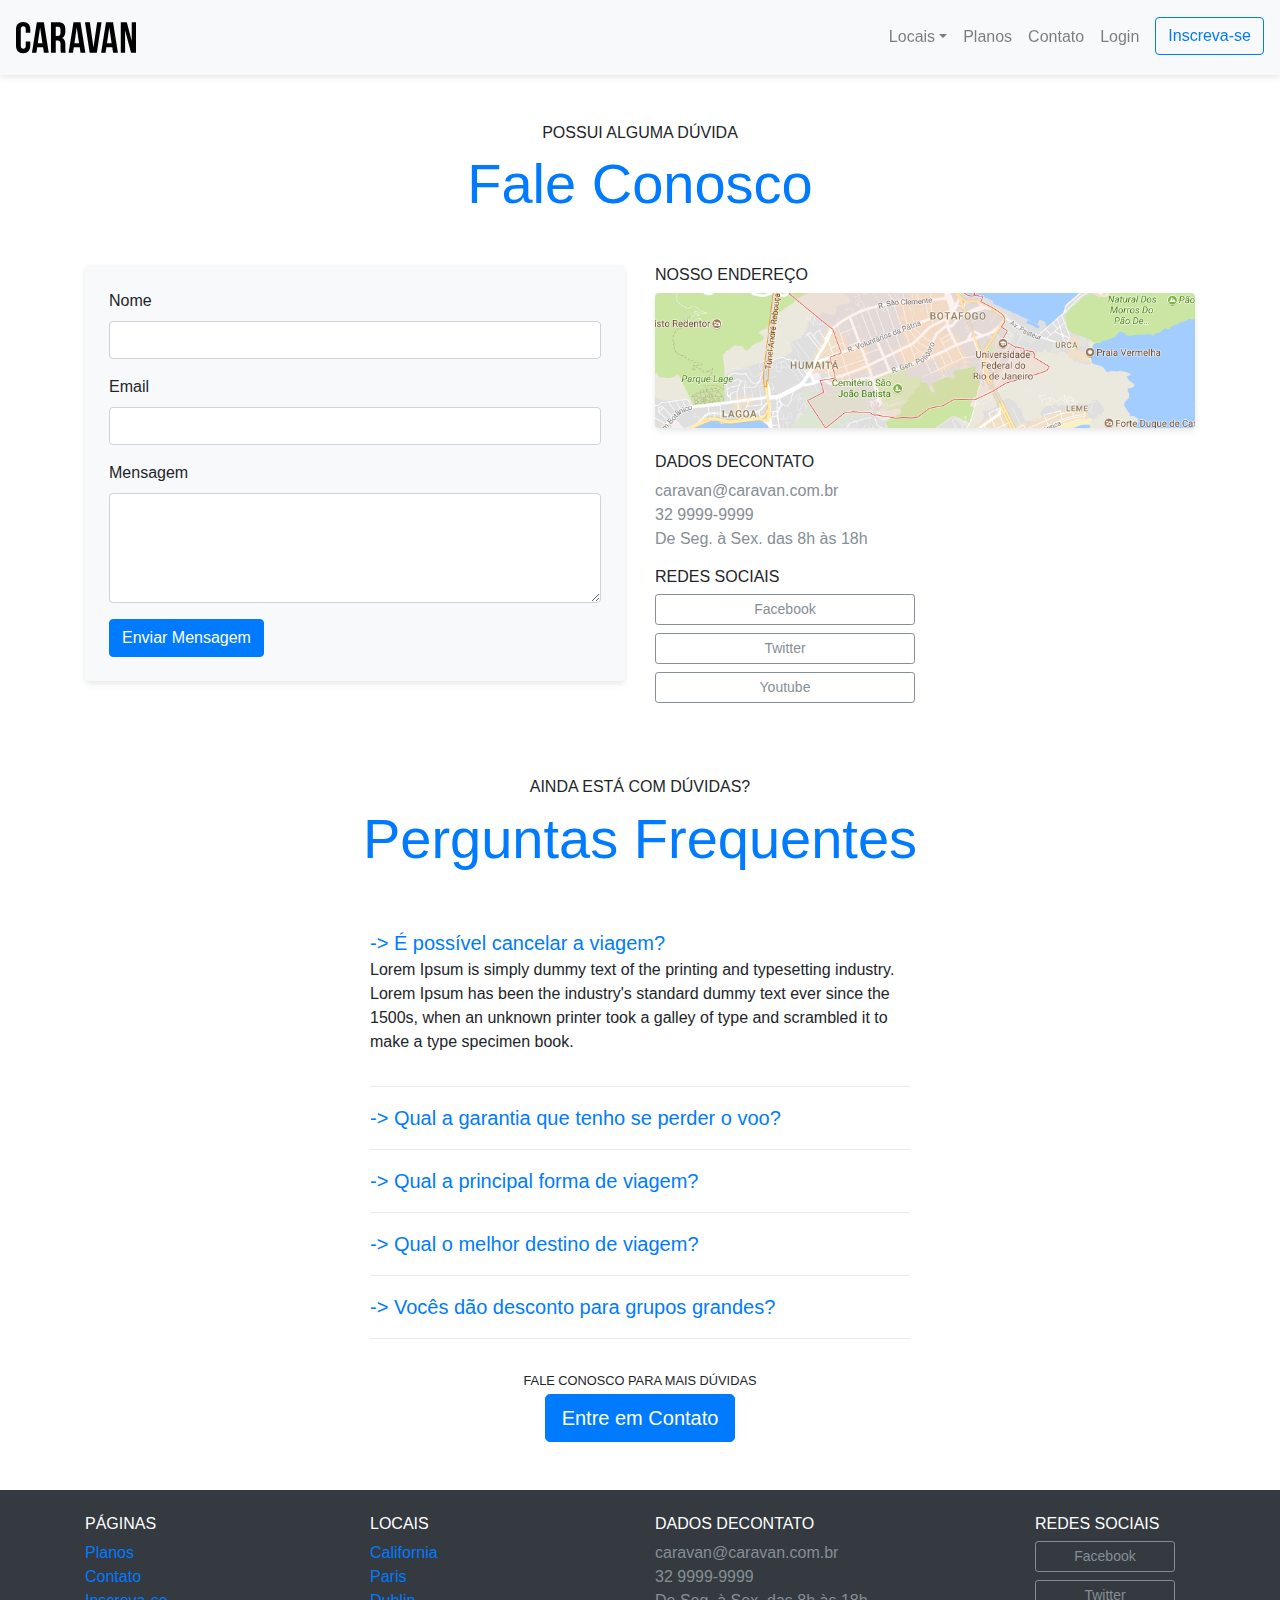
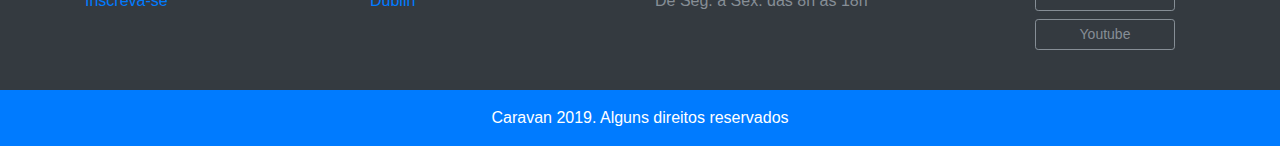
==== contato.html @ 01e226a4 "desenvolvido página de contato" ====
<!DOCTYPE html>
<html>

<head>
  <title>Caravan</title>

  <meta charset="utf-8" />
  <meta name="viewport" content="width=device-width, initial-scale=1, shrink-to-fit=no" />

  <link rel="stylesheet" href="css/bootstrap.css" />
  <link rel="stylesheet" href="css/style.css" />
</head>

<body>
  <!-- Modal -->

  <div class="modal fade" id="modalLogin" data-backdrop="static" tabindex="-1" role="dialog"
    aria-labelledby="modalLoginTitutlo" aria-hidden="true">
    <div class="modal-dialog" role="document">
      <div class="modal-content">
        <div class="modal-header">
          <h5 class="modal-title" id="modalLoginTitutlo">
            Entre na sua Conta
          </h5>
          <button type="button" class="close" data-dismiss="modal" aria-label="Close">
            <span aria-hidden="true">&times;</span>
          </button>
        </div>
        <div class="modal-body">
          <form>
            <div class="form-group">
              <label for="loginEmail">Email</label>
              <input type="email" class="form-control" id="loginEmail" />
            </div>
            <div class="form-group">
              <label for="loginSenha">Password</label>
              <input type="password" class="form-control" id="loginSenha" />
            </div>
            <button type="submit" class="btn btn-primary">
              Entrar na Conta
            </button>
            <small class="form-text text-muted">Esqueceu a senha? <a href="#">Clique aqui</a></small>
          </form>
        </div>
      </div>
    </div>
  </div>

  <!--Fim Modal-->

  <nav class="navbar navbar-expand-md navbar-light bg-light fixed-top py-3 box-shadow">
    <a href="index.html" class="navbar-brand"><img src="img/caravan.svg" alt="Caravan" /></a>
    <button class="navbar-toggler" type="button" data-toggle="collapse" data-target="#navbarSupportedContent"
      aria-controls="navbarSupportedContent" aria-expanded="false" aria-label="Abrir Navegação">
      <span class="navbar-toggler-icon"></span>
    </button>

    <div class="collapse navbar-collapse" id="navbarSupportedContent">
      <ul class="navbar-nav ml-auto">
        <li class="nav-item dropdown">
          <a class="nav-link dropdown-toggle" href="#" id="navbarDropdown" role="button" data-toggle="dropdown"
            aria-haspopup="true" aria-expanded="false">Locais</a>
          <div class="dropdown-menu" aria-labelledby="navbarDropdown">
            <a class="dropdown-item" href="local.html">California</a>
            <a class="dropdown-item" href="local.html">Paris</a>
            <a class="dropdown-item" href="local.html">Dublin</a>
          </div>
        </li>
        <li class="nav-item">
          <a class="nav-link" href="planos.html">Planos</a>
        </li>
        <li class="nav-item">
          <a class="nav-link" href="contato.html">Contato</a>
        </li>
        <li class="nav-item">
          <a class="nav-link" href="#" data-toggle="modal" data-target="#modalLogin">Login</a>
        </li>
        <li class="nav-item">
          <a class="btn btn-outline-primary ml-md-2" href="inscricao.html">Inscreva-se</a>
        </li>
      </ul>
    </div>
  </nav>

  <section class="container">
    <div class="my-5 text-center">
      <span class="h6 d-block">POSSUI ALGUMA DÚVIDA</span>
      <h2 class="display-4 text-primary">Fale Conosco</h2>
    </div>
    <div class="row">
      <div class="col-lg mb-5">
        <form class="bg-light rounded p-4 box-shadow">
          <div class="form-group">
            <label for="clienteNome">Nome</label>
            <input type="text" class="form-control" id="clienteNome">
          </div>
          <div class="form-group">
            <label for="clienteEmail">Email</label>
            <input type="email" class="form-control" id="clienteEmail">
          </div>
          <div class="form-group">
            <label for="clienteMensagem">Mensagem</label>
            <textarea class="form-control" id="clienteMensagem" rows="4"></textarea>
          </div>


          <button type="submit" class="btn btn-primary">Enviar Mensagem</button>
        </form>
      </div>
      <div class="col-lg">

        <h2 class="h6">NOSSO ENDEREÇO</h2>
        <a href="#">
          <img class="img-fluid box-shadow rounded mb-4" src="img/mapa.png" alt="Endereço da Empresa">
        </a>

        <h2 class="h6">DADOS DECONTATO</h2>
        <ul class="list-unstyled text-secondary">
          <li>caravan@caravan.com.br</li>
          <li>32 9999-9999</li>
          <li>De Seg. à Sex. das 8h às 18h</li>
        </ul>

        <h2 class="h6">REDES SOCIAIS</h2>
        <ul class="list-unstyled text-secondary" style="max-width: 260px;">
          <li>
            <a href="#" class="btn btn-outline-secondary btn-sm btn-block mb-2">Facebook</a>
          </li>
          <li>
            <a href="#" class="btn btn-outline-secondary btn-sm btn-block mb-2">Twitter</a>
          </li>
          <li>
            <a href="#" class="btn btn-outline-secondary btn-sm btn-block mb-2">Youtube</a>
          </li>
        </ul>
      </div>
    </div>
    </div>
  </section>

  <section class="container">
    <div class="my-5 text-center">
      <span class="h6 d-block">AINDA ESTÁ COM DÚVIDAS?</span>
      <h2 class="display-4 text-primary">Perguntas Frequentes</h2>
    </div>

    <div class="row justify-content-center">
      <div class="col-md-6" id="perguntasFrequentes" data-children=".pergunta">
        <div class="pergunta py-2">
          <a class="lead" data-toggle="collapse" data-parent="#perguntasFrequentes" href="#pergunta1"
            arial-expanded="true" aria-controls="pergunta1">-> É possível cancelar a viagem?</a>
          <div id="pergunta1" class="collapse show" role="tabpanel">
            <p>
              Lorem Ipsum is simply dummy text of the printing and typesetting
              industry. Lorem Ipsum has been the industry's standard dummy
              text ever since the 1500s, when an unknown printer took a galley
              of type and scrambled it to make a type specimen book.
            </p>
          </div>
        </div>

        <div class="dropdown-divider"></div>
        <div class="pergunta py-2">
          <a class="lead" data-toggle="collapse" data-parent="#perguntasFrequentes" href="#pergunta2"
            arial-expanded="true" aria-controls="pergunta2">-> Qual a garantia que tenho se perder o voo?</a>
          <div id="pergunta2" class="collapse" role="tabpanel">
            <p>
              Lorem Ipsum is simply dummy text of the printing and typesetting
              industry. Lorem Ipsum has been the industry's standard dummy
              text ever since the 1500s, when an unknown printer took a galley
              of type and scrambled it to make a type specimen book.
            </p>
          </div>
        </div>

        <div class="dropdown-divider"></div>
        <div class="pergunta py-2">
          <a class="lead" data-toggle="collapse" data-parent="#perguntasFrequentes" href="#pergunta3"
            arial-expanded="true" aria-controls="pergunta3">-> Qual a principal forma de viagem?</a>
          <div id="pergunta3" class="collapse" role="tabpanel">
            <p>
              Lorem Ipsum is simply dummy text of the printing and typesetting
              industry. Lorem Ipsum has been the industry's standard dummy
              text ever since the 1500s, when an unknown printer took a galley
              of type and scrambled it to make a type specimen book.
            </p>
          </div>
        </div>

        <div class="dropdown-divider"></div>
        <div class="pergunta py-2">
          <a class="lead" data-toggle="collapse" data-parent="#perguntasFrequentes" href="#pergunta4"
            arial-expanded="true" aria-controls="pergunta4">-> Qual o melhor destino de viagem?</a>
          <div id="pergunta4" class="collapse" role="tabpanel">
            <p>
              Lorem Ipsum is simply dummy text of the printing and typesetting
              industry. Lorem Ipsum has been the industry's standard dummy
              text ever since the 1500s, when an unknown printer took a galley
              of type and scrambled it to make a type specimen book.
            </p>
          </div>
        </div>

        <div class="dropdown-divider"></div>
        <div class="pergunta py-2">
          <a class="lead" data-toggle="collapse" data-parent="#perguntasFrequentes" href="#pergunta5"
            arial-expanded="true" aria-controls="pergunta5">-> Vocês dão desconto para grupos grandes?</a>
          <div id="pergunta5" class="collapse" role="tabpanel">
            <p>
              Lorem Ipsum is simply dummy text of the printing and typesetting
              industry. Lorem Ipsum has been the industry's standard dummy
              text ever since the 1500s, when an unknown printer took a galley
              of type and scrambled it to make a type specimen book.
            </p>
          </div>
        </div>
        <div class="dropdown-divider"></div>
      </div>
    </div>
    <div class="text-center my-4">
      <p class="small m-1">FALE CONOSCO PARA MAIS DÚVIDAS</p>
      <a class="btn btn-primary btn-lg" href="contato.html">Entre em Contato</a>
    </div>
  </section>

  <footer class="bg-dark text-white mt-5">
    <div class="container py-4">
      <div class="row">
        <div class="col-md-3 col-6">
          <h4 class="h6">PÁGINAS</h4>
          <ul class="list-unstyled">
            <li><a href="planos.html">Planos</a></li>
            <li><a href="contato.html">Contato</a></li>
            <li><a href="inscricao.html">Inscreva-se</a></li>
          </ul>
        </div>
        <div class="col-md-3 col-6">
          <h4 class="h6">LOCAIS</h4>
          <ul class="list-unstyled">
            <li><a href="local.html">California</a></li>
            <li><a href="local.html">Paris</a></li>
            <li><a href="local.html">Dublin</a></li>
          </ul>
        </div>
        <div class="col-md-4">
          <h4 class="h6">DADOS DECONTATO</h4>
          <ul class="list-unstyled text-secondary">
            <li>caravan@caravan.com.br</li>
            <li>32 9999-9999</li>
            <li>De Seg. à Sex. das 8h às 18h</li>
          </ul>
        </div>
        <div class="col-md-2">
          <h4 class="h6">REDES SOCIAIS</h4>
          <ul class="list-unstyled text-secondary">
            <li>
              <a href="#" style="max-width: 140px;" class="btn btn-outline-secondary btn-sm btn-block mb-2">Facebook</a>
            </li>
            <li>
              <a href="#" style="max-width: 140px;" class="btn btn-outline-secondary btn-sm btn-block mb-2">Twitter</a>
            </li>
            <li>
              <a href="#" style="max-width: 140px;" class="btn btn-outline-secondary btn-sm btn-block mb-2">Youtube</a>
            </li>
          </ul>
        </div>
      </div>
    </div>
    <div class="bg-primary text-center py-3">
      <p class="mb-0">Caravan 2019. Alguns direitos reservados</p>
    </div>
  </footer>

  <script type="text/javascript" src="js/jquery-3.2.1.slim.min.js"></script>
  <script type="text/javascript" src="js/popper.min.js"></script>
  <script type="text/javascript" src="js/bootstrap.js"></script>
  <script type="text/javascript" src="js/app.js"></script>
</body>

</html>
---- css/style.css ----
body {
  padding-top: 75px;
}

.box-shadow {
  box-shadow: 0 2px 4px 0 rgba(0, 0, 0, 0.05), 0 4px 8px 0 rgba(0, 0, 0, 0.05);
}

#home-quote {
  background: url("../img//bg-quote.jpg") center center;
  background-size: cover;
}

@media (max-width: 767px) {
  #home-quote .display-4 {
    font-size: 2.5rem;
  }

  body {
    padding-top: 0px;
  }
  .fixed-top {
    position: relative;
  }
}

.lista-plano li + li {
  border-top: 1px solid rgba(0, 0, 0, 0.2);
}

.lista-plano li {
  padding: 1rem;
}
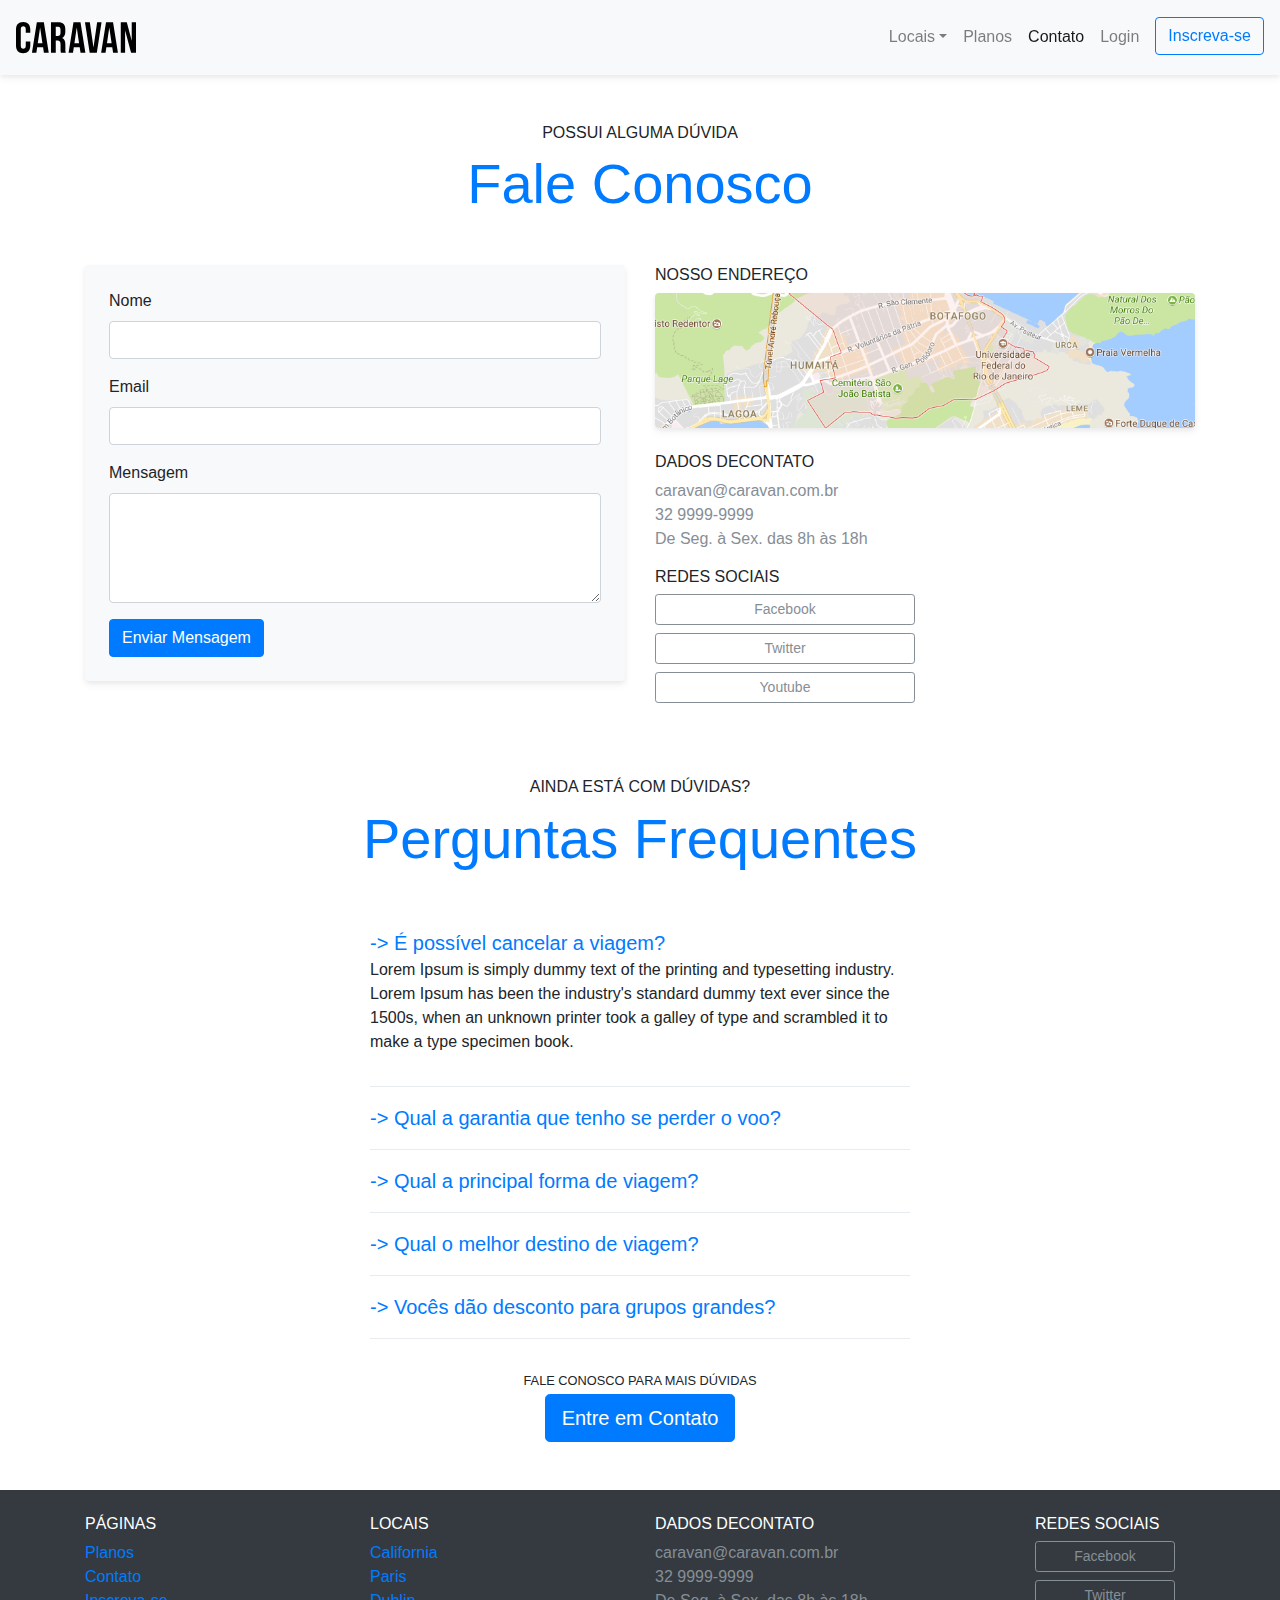
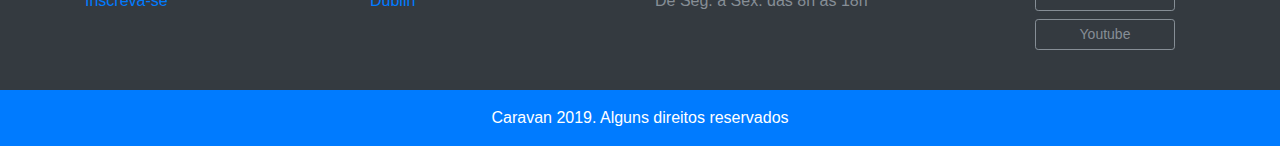
==== commit 14912462: "ajuste página de contato" ====
--- a/contato.html
+++ b/contato.html
@@ -2,7 +2,7 @@
 <html>
 
 <head>
-  <title>Caravan</title>
+  <title>Caravan - Contato</title>
 
   <meta charset="utf-8" />
   <meta name="viewport" content="width=device-width, initial-scale=1, shrink-to-fit=no" />
@@ -70,7 +70,7 @@
           <a class="nav-link" href="planos.html">Planos</a>
         </li>
         <li class="nav-item">
-          <a class="nav-link" href="contato.html">Contato</a>
+          <a class="nav-link active" href="contato.html">Contato</a>
         </li>
         <li class="nav-item">
           <a class="nav-link" href="#" data-toggle="modal" data-target="#modalLogin">Login</a>
@@ -85,7 +85,7 @@
   <section class="container">
     <div class="my-5 text-center">
       <span class="h6 d-block">POSSUI ALGUMA DÚVIDA</span>
-      <h2 class="display-4 text-primary">Fale Conosco</h2>
+      <h1 class="display-4 text-primary">Fale Conosco</h1>
     </div>
     <div class="row">
       <div class="col-lg mb-5">
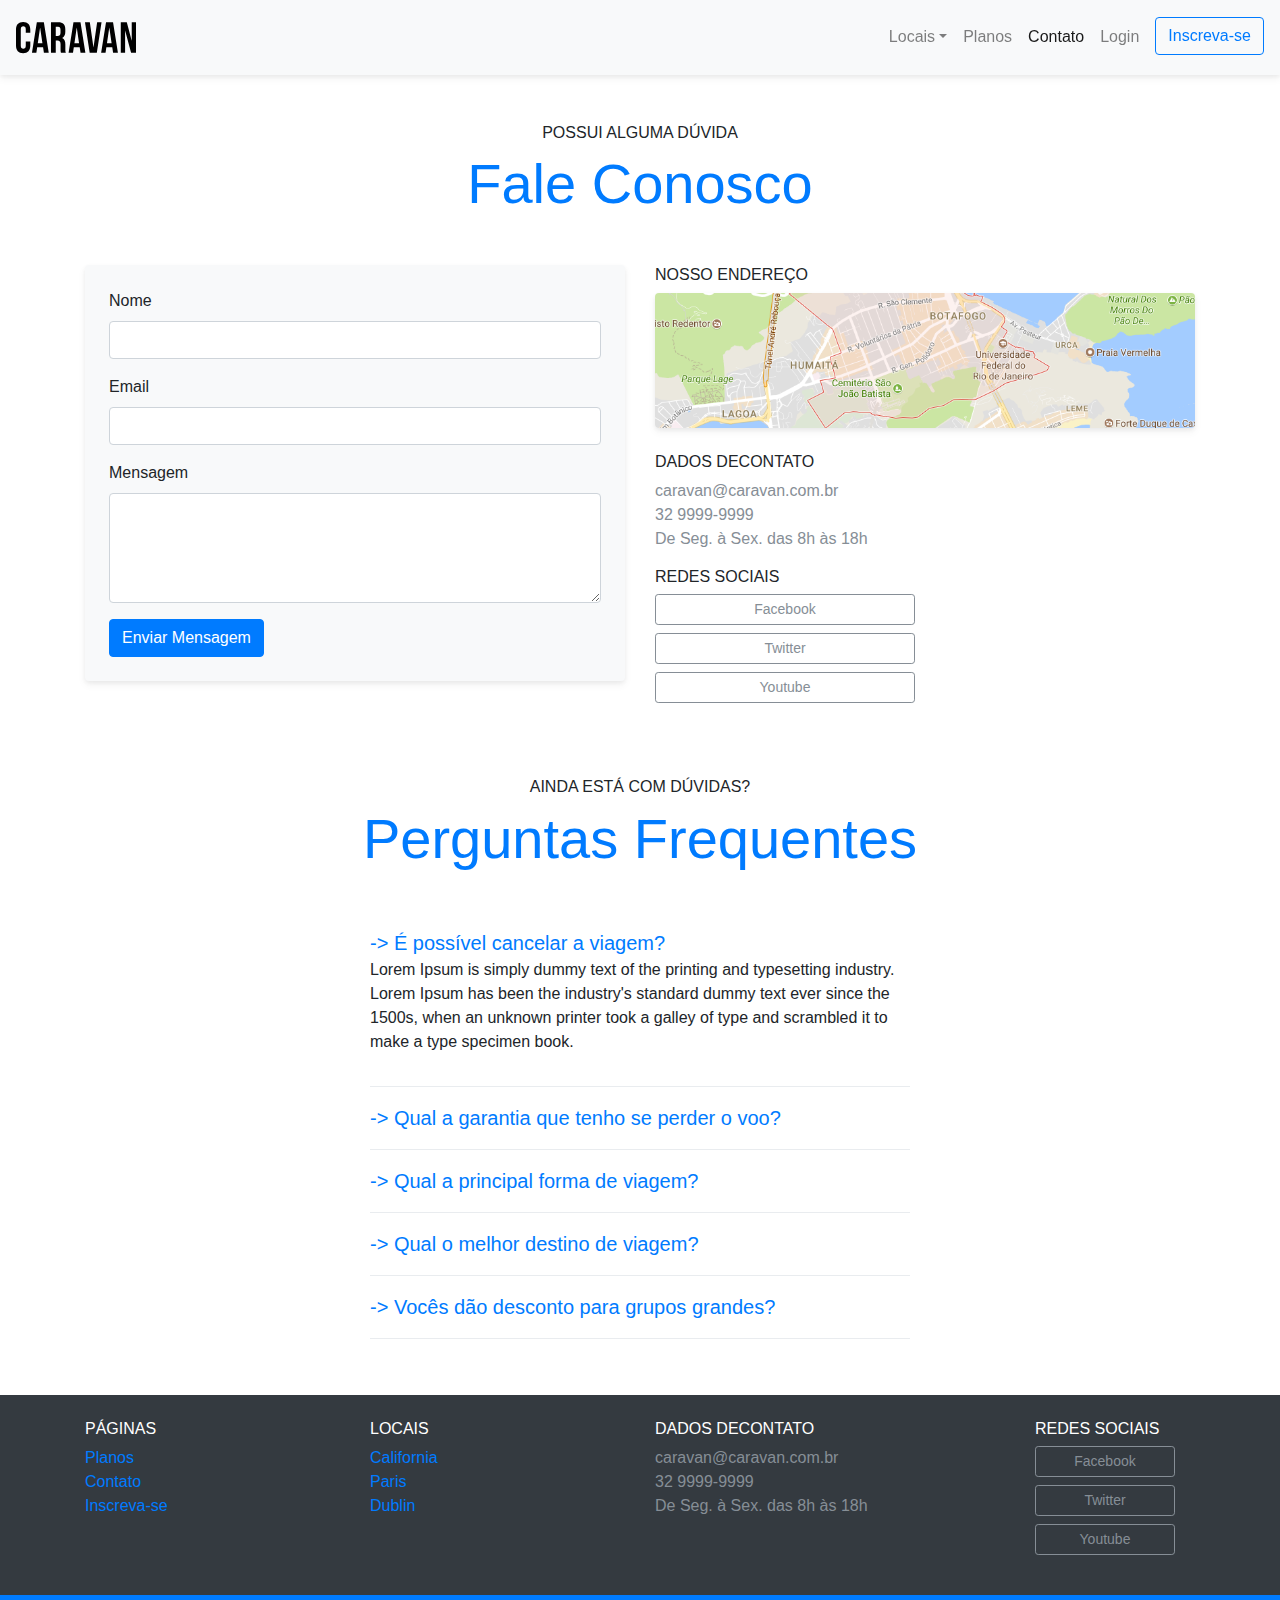
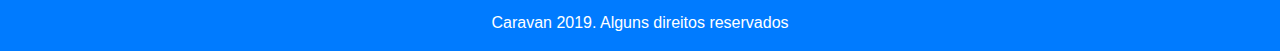
==== commit c55e2453: "ajuste em um item que não será utilizado na página de contato" ====
--- a/contato.html
+++ b/contato.html
@@ -217,10 +217,6 @@
         <div class="dropdown-divider"></div>
       </div>
     </div>
-    <div class="text-center my-4">
-      <p class="small m-1">FALE CONOSCO PARA MAIS DÚVIDAS</p>
-      <a class="btn btn-primary btn-lg" href="contato.html">Entre em Contato</a>
-    </div>
   </section>
 
   <footer class="bg-dark text-white mt-5">
